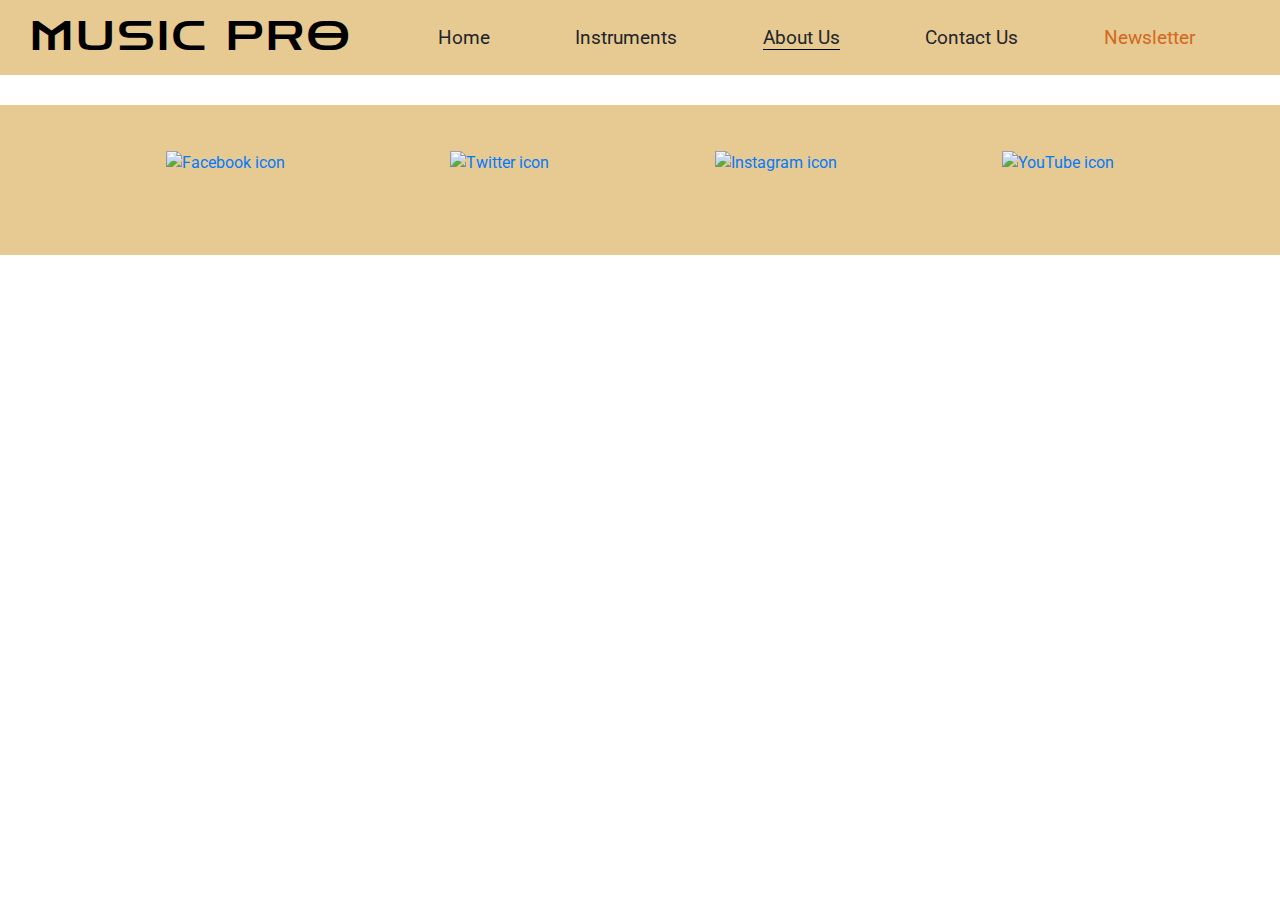
==== about-us.html @ cd551022 "Add About Us file with header and footer, update link on other pages" ====
<!DOCTYPE html>
<html lang="en">

<head>
    <meta charset="UTF-8">
    <meta name="viewport" content="width=device-width, initial-scale=1.0">
    <meta name="description" content="Music Shop site for purchasing and repairing instruments">
    <meta name="keywords" content="music shop, instruments, music, cork, ireland">

    <link rel="stylesheet" href="assets/css/style.css">
    <link rel="stylesheet" href="https://maxcdn.bootstrapcdn.com/bootstrap/4.0.0/css/bootstrap.min.css" integrity="sha384-Gn5384xqQ1aoWXA+058RXPxPg6fy4IWvTNh0E263XmFcJlSAwiGgFAW/dAiS6JXm" crossorigin="anonymous">
    <title>Music Pro</title>
</head>

<body>
  <div class="modal fade" id="newsletterModal" tabindex="-1" role="dialog" aria-labelledby="exampleModalCenterTitle" aria-hidden="true">
    <div class="modal-dialog modal-dialog-centered" role="document">
      <div class="modal-content">
        <div class="modal-header">
          <h5 class="modal-title" id="exampleModalLongTitle">Subscribe to our weekly newsletter and win a fantastic prize!</h5>
          <button type="button" class="close" data-dismiss="modal" aria-label="Close">
            <span aria-hidden="true">&times;</span>
          </button>
        </div>
        <div class="modal-body">
          <form method="POST" action="https://formdump.codeinstitute.net/">
            <label for="fname">First Name</label>
            <input id="fname" name="first_name" type="text" required class="text-input">
            
            <label for="lname">Last Name</label>
            <input id="lname" name="last_name" type="text" required class="text-input">
            
            <label for="email">Email Address</label>
            <input type="email" id="email" name="email_address" required class="text-input">
          </form>
        </div>
        <div class="modal-footer">
          <button type="button" class="btn btn-secondary" data-dismiss="modal">Close</button>
          <button type="button" class="btn btn-primary" id="subscribe-button">Subscribe</button>
        </div>
      </div>
    </div>
  </div>
    <header>
        <a href="index.html">
            <h1 id="logo">Music Pro</h1>
        </a>
        <nav>
            <ul id="menu">
                <li>
                    <a href="index.html">Home</a>
                </li>
                <li>
                    <a href="instruments.html">Instruments</a>
                </li>
                <li>
                    <a href="about-us.html" class="active">About Us</a>
                </li>
                <li>
                  <a href="#">Contact Us</a>
                </li>
                <li id="subscription">
                  <button type="button" data-toggle="modal" data-target="#newsletterModal">Newsletter</button>
                </li>
            </ul>
        </nav>
    </header>
    

    <footer>
      <ul id="social-media">
        <li>
          <a href="https://www.facebook.com/" target="_blank" rel="noopener" aria-label="Visit our Facebook page (opens site in a new tab)">
            <img src="assets/images/facebook.png" alt="Facebook icon">
          </a>
        </li>
        <li>
          <a href="https://twitter.com/" target="_blank" rel="noopener" aria-label="Visit our Twitter page (opens site in a new tab)">
            <img src="assets/images/Twitter.png" alt="Twitter icon">
          </a>
        </li>
        <li>
          <a href="https://www.instagram.com/" target="_blank" rel="noopener" aria-label="Visit our Instagram page (opens site in a new tab)">
            <img src="assets/images/instagram.png" alt="Instagram icon">
          </a>
        </li>
        <li>
          <a href="https://www.youtube.com/" target="_blank" rel="noopener" aria-label="Visit our YouTube Channel (opens site in a new tab)">
            <img src="assets/images/youtube.png" alt="YouTube icon">
          </a>
        </li>
      </ul>
    </footer>

    <!-- bootstrap and google font scripts -->
    <script src="https://code.jquery.com/jquery-3.2.1.slim.min.js" integrity="sha384-KJ3o2DKtIkvYIK3UENzmM7KCkRr/rE9/Qpg6aAZGJwFDMVNA/GpGFF93hXpG5KkN" crossorigin="anonymous"></script>
    <script src="https://cdnjs.cloudflare.com/ajax/libs/popper.js/1.12.9/umd/popper.min.js" integrity="sha384-ApNbgh9B+Y1QKtv3Rn7W3mgPxhU9K/ScQsAP7hUibX39j7fakFPskvXusvfa0b4Q" crossorigin="anonymous"></script>
    <script src="https://maxcdn.bootstrapcdn.com/bootstrap/4.0.0/js/bootstrap.min.js" integrity="sha384-JZR6Spejh4U02d8jOt6vLEHfe/JQGiRRSQQxSfFWpi1MquVdAyjUar5+76PVCmYl" crossorigin="anonymous"></script>
    <!--  font awesome script -->
    <script src="https://kit.fontawesome.com/4183302470.js" crossorigin="anonymous"></script>
</body>

</html>
---- assets/css/style.css ----
@import url('https://fonts.googleapis.com/css2?family=Lato&family=Roboto&family=Zen+Dots&display=swap');

* {
    padding: 0;
    margin: 0;
    border: 0;
}

body {
    font-family: Lato, sans-serif;
}

/* headers and logo */
h1, h2 {
    text-transform: uppercase;
    letter-spacing: 3px;
}

header {
    background-color:rgb(231, 201, 146);
    margin: 0;
}

#logo {
    float: left;
    font-size: 250%;
    color:black;
    margin-left: 30px;
    font-family: Zen Dots, sans-serif;
    margin-bottom: 0;
}

/* nav bar */
#menu {
    display: flex;
    justify-content: space-evenly;
    margin-bottom: 0;
}

#menu li {
    font-size: 120%;
    list-style-type: none;
}

#menu a{
    color:inherit;
    text-decoration: none;
}

#logo, #menu{
    line-height: 75px;
}

#menu a:hover{
    border-bottom: 1px solid chocolate;
    border-top: 1px solid chocolate;
    font-size: 110%;
}

.active{
    border-bottom: 1px solid black;
}

#menu button{
    background-color: inherit;
    color: chocolate;
}

#menu button:hover{
    color:black ;
}

/* carousel bootstrap */
#carousel-container #carousel .carousel-item{
    height: 600px;
    width: 100%;
}

/* Homepage description section */
#offer-title {
    text-align: center;
    margin: 2rem 0;
}

#description img {
    width: 100%;
    height: auto;
    border-radius: 50%;
    max-width: 600px;
}

#description div {
    width: 50%;
    height: auto;
    padding: 2rem 3rem;
    text-align: center;
}



.left-about {
    float: left;
    clear: left;
}

.right-about {
    float: right;
    clear: right;
}

/* Opening hours and directions divs */
td, th {
    padding: 0 1rem;
}

#opening-hours {
    width: 33%;
    border: 1px solid black;
    padding: 1rem 2rem;
    box-sizing: border-box;
    background-color: brown;
}

#directions {
    width: 33%;
    border: 1px solid black;
    padding: 1rem 2rem;
    box-sizing: border-box;
}

/* iframe */
iframe {
    width: 66%;
    height: 600px;
    margin: 30px 0;
}

/* footer */

footer {
    width: 100%;
    background-color: rgb(231, 201, 146);
    height: 150px;
    clear: both;
    margin-top: 30px;
    padding: 45px 0;
}

footer table {
    float: left;
}

footer table img {
    height: 30px;
    width: 30px;
}

#social-media {
    display: flex;
    justify-content: space-evenly;
}

#social-media img {
    height: 60px;
    width: 60px;
}

#social-media li {
    list-style-type: none;
}

/* newsletter form */

form * {
    clear: left;
}

form {
    padding: 10px 20px;
}

.text-input {
    width: 100%;
    border: 1px solid black;
}

#subscribe-button {
    background-color: rgb(231, 201, 146);
    color: black;
}

/* instruments page */

#instruments-nav{
    display: flex;
    justify-content:space-between;
    padding: 15px 60px;
    background-color: black;
}

#instruments-nav  a {
    color:  rgb(231, 201, 146);
}

.grid-container{
    display: grid;
    grid-template-columns: auto auto auto auto;
    column-gap: 30px;
    row-gap: 30px;
}

#instrument-section {
    margin-left: 30px;
}

.grid-item img {
    height: auto;
    width: 90%;
}

.instrument-category {
    grid-column-start: 1;
    grid-column-end: 5;
    padding: 15px 0;
    color: chocolate;
    text-align: center;
}

#buyModal i {
    font-size: 1rem;
}

#book-button{
    background-color: rgb(231, 201, 146);
    color: black;
}

.buy-button{
    padding: 10px 15px;
    border-radius: 20%;
    background-color: rgb(231, 201, 146);
}
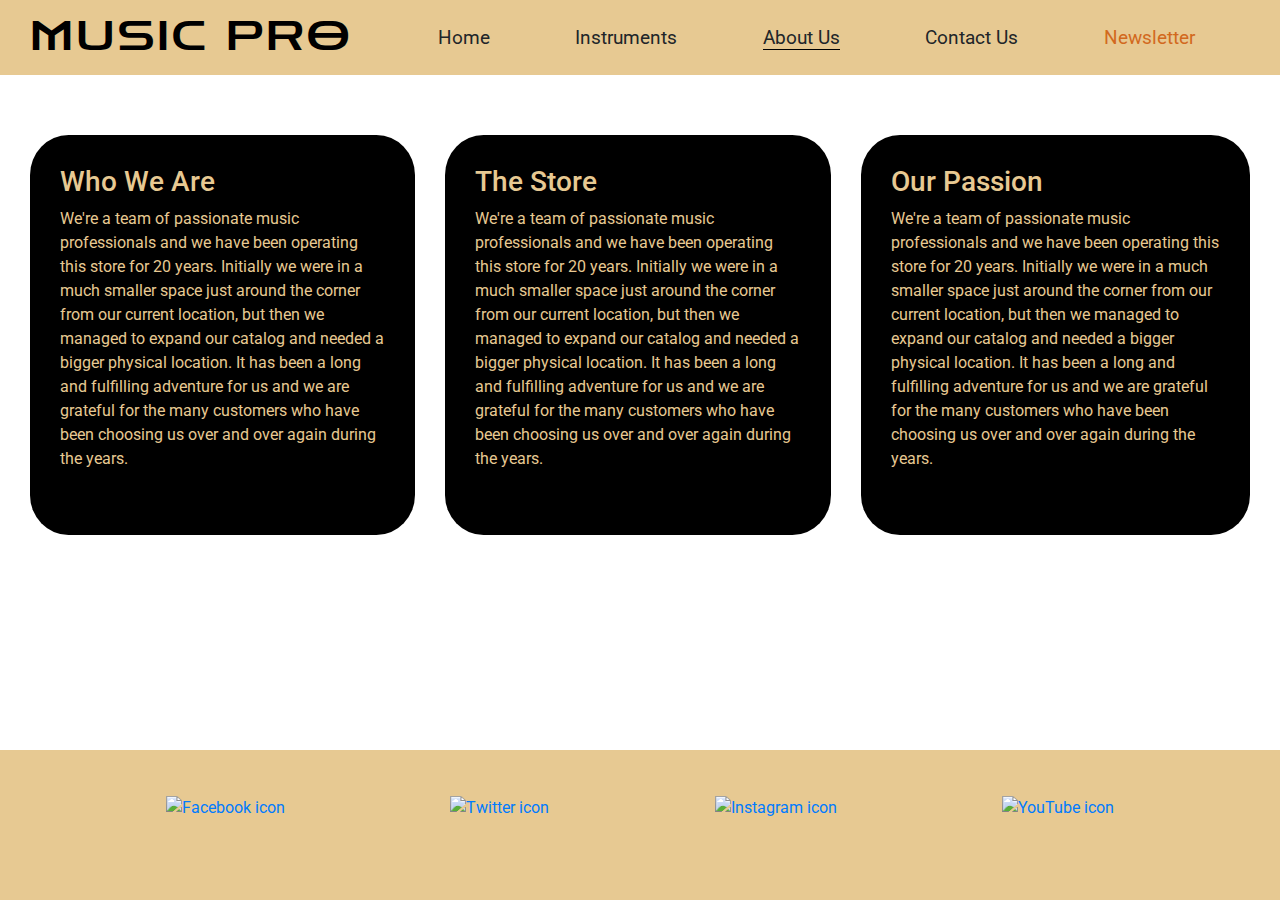
==== commit d60d4702: "Add page-wrapper div to all pages" ====
--- a/about-us.html
+++ b/about-us.html
@@ -13,84 +13,113 @@
 </head>
 
 <body>
-  <div class="modal fade" id="newsletterModal" tabindex="-1" role="dialog" aria-labelledby="exampleModalCenterTitle" aria-hidden="true">
-    <div class="modal-dialog modal-dialog-centered" role="document">
-      <div class="modal-content">
-        <div class="modal-header">
-          <h5 class="modal-title" id="exampleModalLongTitle">Subscribe to our weekly newsletter and win a fantastic prize!</h5>
-          <button type="button" class="close" data-dismiss="modal" aria-label="Close">
-            <span aria-hidden="true">&times;</span>
-          </button>
-        </div>
-        <div class="modal-body">
-          <form method="POST" action="https://formdump.codeinstitute.net/">
-            <label for="fname">First Name</label>
-            <input id="fname" name="first_name" type="text" required class="text-input">
-            
-            <label for="lname">Last Name</label>
-            <input id="lname" name="last_name" type="text" required class="text-input">
-            
-            <label for="email">Email Address</label>
-            <input type="email" id="email" name="email_address" required class="text-input">
-          </form>
-        </div>
-        <div class="modal-footer">
-          <button type="button" class="btn btn-secondary" data-dismiss="modal">Close</button>
-          <button type="button" class="btn btn-primary" id="subscribe-button">Subscribe</button>
+  <div class="wrapper">
+    <div class="modal fade" id="newsletterModal" tabindex="-1" role="dialog" aria-labelledby="exampleModalCenterTitle" aria-hidden="true">
+      <div class="modal-dialog modal-dialog-centered" role="document">
+        <div class="modal-content">
+          <div class="modal-header">
+            <h5 class="modal-title" id="exampleModalLongTitle">Subscribe to our weekly newsletter and win a fantastic prize!</h5>
+            <button type="button" class="close" data-dismiss="modal" aria-label="Close">
+              <span aria-hidden="true">&times;</span>
+            </button>
+          </div>
+          <div class="modal-body">
+            <form method="POST" action="https://formdump.codeinstitute.net/">
+              <label for="fname">First Name</label>
+              <input id="fname" name="first_name" type="text" required class="text-input">
+              
+              <label for="lname">Last Name</label>
+              <input id="lname" name="last_name" type="text" required class="text-input">
+              
+              <label for="email">Email Address</label>
+              <input type="email" id="email" name="email_address" required class="text-input">
+            </form>
+          </div>
+          <div class="modal-footer">
+            <button type="button" class="btn btn-secondary" data-dismiss="modal">Close</button>
+            <button type="button" class="btn btn-primary" id="subscribe-button">Subscribe</button>
+          </div>
         </div>
       </div>
     </div>
+      <header>
+          <a href="index.html">
+              <h1 id="logo">Music Pro</h1>
+          </a>
+          <nav>
+              <ul id="menu">
+                  <li>
+                      <a href="index.html">Home</a>
+                  </li>
+                  <li>
+                      <a href="instruments.html">Instruments</a>
+                  </li>
+                  <li>
+                      <a href="about-us.html" class="active">About Us</a>
+                  </li>
+                  <li>
+                    <a href="contact-us.html">Contact Us</a>
+                  </li>
+                  <li id="subscription">
+                    <button type="button" data-toggle="modal" data-target="#newsletterModal">Newsletter</button>
+                  </li>
+              </ul>
+          </nav>
+      </header>
+      <section id="about-us-main">
+          <div id="first-paragraph">
+              <h3>Who We Are</h3>
+              <p>
+                  We're a team of passionate music professionals and we have been operating this store for 20 years. Initially we
+                  were in a much smaller space just around the corner from our current location, but then we managed to expand our catalog and needed 
+                  a bigger physical location. It has been a long and fulfilling adventure for us and we are grateful for the many customers who have been 
+                  choosing us over and over again during the years.
+              </p>
+          </div>
+          <div id="second-paragraph">
+              <h3>The Store</h3>
+              <p>
+                  We're a team of passionate music professionals and we have been operating this store for 20 years. Initially we
+                  were in a much smaller space just around the corner from our current location, but then we managed to expand our catalog and needed 
+                  a bigger physical location. It has been a long and fulfilling adventure for us and we are grateful for the many customers who have been 
+                  choosing us over and over again during the years.
+              </p>
+          </div>
+          <div id="third-paragraph">
+              <h3>Our Passion</h3>
+              <p>
+                  We're a team of passionate music professionals and we have been operating this store for 20 years. Initially we
+                  were in a much smaller space just around the corner from our current location, but then we managed to expand our catalog and needed 
+                  a bigger physical location. It has been a long and fulfilling adventure for us and we are grateful for the many customers who have been 
+                  choosing us over and over again during the years.
+              </p>
+          </div>       
+      </section>
+      <footer>
+        <ul id="social-media">
+          <li>
+            <a href="https://www.facebook.com/" target="_blank" rel="noopener" aria-label="Visit our Facebook page (opens site in a new tab)">
+              <img src="assets/images/facebook.png" alt="Facebook icon">
+            </a>
+          </li>
+          <li>
+            <a href="https://twitter.com/" target="_blank" rel="noopener" aria-label="Visit our Twitter page (opens site in a new tab)">
+              <img src="assets/images/Twitter.png" alt="Twitter icon">
+            </a>
+          </li>
+          <li>
+            <a href="https://www.instagram.com/" target="_blank" rel="noopener" aria-label="Visit our Instagram page (opens site in a new tab)">
+              <img src="assets/images/instagram.png" alt="Instagram icon">
+            </a>
+          </li>
+          <li>
+            <a href="https://www.youtube.com/" target="_blank" rel="noopener" aria-label="Visit our YouTube Channel (opens site in a new tab)">
+              <img src="assets/images/youtube.png" alt="YouTube icon">
+            </a>
+          </li>
+        </ul>
+      </footer>
   </div>
-    <header>
-        <a href="index.html">
-            <h1 id="logo">Music Pro</h1>
-        </a>
-        <nav>
-            <ul id="menu">
-                <li>
-                    <a href="index.html">Home</a>
-                </li>
-                <li>
-                    <a href="instruments.html">Instruments</a>
-                </li>
-                <li>
-                    <a href="about-us.html" class="active">About Us</a>
-                </li>
-                <li>
-                  <a href="#">Contact Us</a>
-                </li>
-                <li id="subscription">
-                  <button type="button" data-toggle="modal" data-target="#newsletterModal">Newsletter</button>
-                </li>
-            </ul>
-        </nav>
-    </header>
-    
-
-    <footer>
-      <ul id="social-media">
-        <li>
-          <a href="https://www.facebook.com/" target="_blank" rel="noopener" aria-label="Visit our Facebook page (opens site in a new tab)">
-            <img src="assets/images/facebook.png" alt="Facebook icon">
-          </a>
-        </li>
-        <li>
-          <a href="https://twitter.com/" target="_blank" rel="noopener" aria-label="Visit our Twitter page (opens site in a new tab)">
-            <img src="assets/images/Twitter.png" alt="Twitter icon">
-          </a>
-        </li>
-        <li>
-          <a href="https://www.instagram.com/" target="_blank" rel="noopener" aria-label="Visit our Instagram page (opens site in a new tab)">
-            <img src="assets/images/instagram.png" alt="Instagram icon">
-          </a>
-        </li>
-        <li>
-          <a href="https://www.youtube.com/" target="_blank" rel="noopener" aria-label="Visit our YouTube Channel (opens site in a new tab)">
-            <img src="assets/images/youtube.png" alt="YouTube icon">
-          </a>
-        </li>
-      </ul>
-    </footer>
 
     <!-- bootstrap and google font scripts -->
     <script src="https://code.jquery.com/jquery-3.2.1.slim.min.js" integrity="sha384-KJ3o2DKtIkvYIK3UENzmM7KCkRr/rE9/Qpg6aAZGJwFDMVNA/GpGFF93hXpG5KkN" crossorigin="anonymous"></script>
--- a/assets/css/style.css
+++ b/assets/css/style.css
@@ -10,10 +10,16 @@
     font-family: Lato, sans-serif;
 }
 
+.page-wrapper {
+    position: relative;
+    min-height: 100vh;
+}
+
 /* headers and logo */
 h1, h2 {
     text-transform: uppercase;
     letter-spacing: 3px;
+    font-family: roboto;
 }
 
 header {
@@ -82,6 +88,11 @@
     margin: 2rem 0;
 }
 
+#description {
+    display: grid;
+    grid-template-columns: auto auto;
+}
+
 #description img {
     width: 100%;
     height: auto;
@@ -90,13 +101,12 @@
 }
 
 #description div {
-    width: 50%;
+    width: 100%;
     height: auto;
     padding: 2rem 3rem;
     text-align: center;
-}
-
-
+    max-width: 800px;    
+}
 
 .left-about {
     float: left;
@@ -112,6 +122,11 @@
 td, th {
     padding: 0 1rem;
 }
+
+/* #useful-info {
+    display: grid;
+    grid-template-columns: auto auto;
+} */
 
 #opening-hours {
     width: 33%;
@@ -136,7 +151,6 @@
 }
 
 /* footer */
-
 footer {
     width: 100%;
     background-color: rgb(231, 201, 146);
@@ -144,6 +158,8 @@
     clear: both;
     margin-top: 30px;
     padding: 45px 0;
+    position: absolute;
+    bottom: 0;
 }
 
 footer table {
@@ -239,4 +255,86 @@
     padding: 10px 15px;
     border-radius: 20%;
     background-color: rgb(231, 201, 146);
+}
+
+/* About Us page */
+#about-us-main {
+    display: grid;
+    grid-template-columns: auto auto auto;
+    margin: 60px 30px;
+    column-gap: 30px;
+}
+
+#about-us-main div {
+    width: 100%;
+    padding: 30px;
+    min-height: 400px;
+    max-width: 600px;
+    background-color: black;
+    border-radius: 10%;
+}
+
+#about-us-main p {
+    background-color: rgba(0,0,0,.5);
+}
+
+#first-paragraph {
+    background-image: url("../images/guitar-black.jpg");
+    background-repeat: no;
+    background-size: cover;
+    color: rgb(231, 201, 146)
+}
+
+#second-paragraph {
+    background-image: url("../images/black-headphones.jpg");
+    background-repeat: no;
+    background-size: cover;
+    color: rgb(231, 201, 146)
+}
+
+#third-paragraph {
+    background-image: url("../images/black-microphone.jpg");
+    background-repeat: no;
+    background-size: cover;
+    color: rgb(231, 201, 146)
+}
+
+/* contact us page */
+#contact-us-section {
+    display: grid;
+    grid-template-columns: auto auto;
+    margin: 60px 30px;
+}
+
+#your-query-fieldset{
+    max-width: 400px;
+    border: 1px solid black;
+    grid-column-start: 2;
+    grid-column-end: 3;
+    margin: auto;
+}
+
+#submit-button{
+    background-color: rgb(231, 201, 146);
+    color: black;
+    padding: 10px 15px;
+    border-radius: 10px;
+    margin-top: 30px;
+}
+
+#contact-information {
+    text-align: center;
+    width: 100%;
+    font-size: 1.5rem;
+}
+
+#contact-information table {
+    margin: auto;
+    vertical-align: middle;
+    display: inline-block;
+    background-color: rgba(204, 106, 15, 0.5);
+}
+
+#query-text {
+    height: 5rem;
 }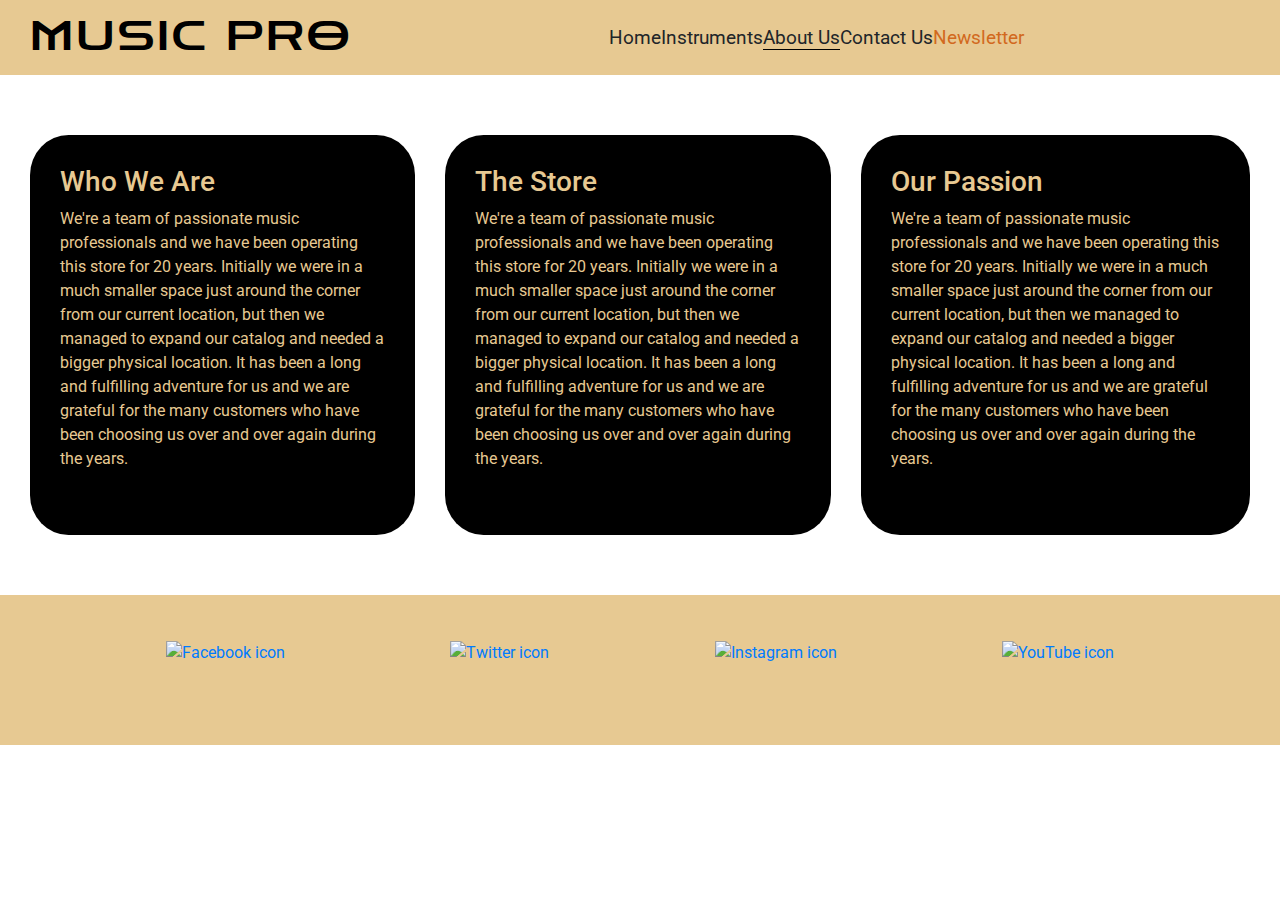
==== commit ad63d2a3: "Fix footer problem on about us page, autoformat all html pages" ====
--- a/about-us.html
+++ b/about-us.html
@@ -2,23 +2,26 @@
 <html lang="en">
 
 <head>
-    <meta charset="UTF-8">
-    <meta name="viewport" content="width=device-width, initial-scale=1.0">
-    <meta name="description" content="Music Shop site for purchasing and repairing instruments">
-    <meta name="keywords" content="music shop, instruments, music, cork, ireland">
+  <meta charset="UTF-8">
+  <meta name="viewport" content="width=device-width, initial-scale=1.0">
+  <meta name="description" content="Music Shop site for purchasing and repairing instruments">
+  <meta name="keywords" content="music shop, instruments, music, cork, ireland">
 
-    <link rel="stylesheet" href="assets/css/style.css">
-    <link rel="stylesheet" href="https://maxcdn.bootstrapcdn.com/bootstrap/4.0.0/css/bootstrap.min.css" integrity="sha384-Gn5384xqQ1aoWXA+058RXPxPg6fy4IWvTNh0E263XmFcJlSAwiGgFAW/dAiS6JXm" crossorigin="anonymous">
-    <title>Music Pro</title>
+  <link rel="stylesheet" href="assets/css/style.css">
+  <link rel="stylesheet" href="https://maxcdn.bootstrapcdn.com/bootstrap/4.0.0/css/bootstrap.min.css"
+    integrity="sha384-Gn5384xqQ1aoWXA+058RXPxPg6fy4IWvTNh0E263XmFcJlSAwiGgFAW/dAiS6JXm" crossorigin="anonymous">
+  <title>Music Pro</title>
 </head>
 
 <body>
   <div class="wrapper">
-    <div class="modal fade" id="newsletterModal" tabindex="-1" role="dialog" aria-labelledby="exampleModalCenterTitle" aria-hidden="true">
+    <div class="modal fade" id="newsletterModal" tabindex="-1" role="dialog" aria-labelledby="exampleModalCenterTitle"
+      aria-hidden="true">
       <div class="modal-dialog modal-dialog-centered" role="document">
         <div class="modal-content">
           <div class="modal-header">
-            <h5 class="modal-title" id="exampleModalLongTitle">Subscribe to our weekly newsletter and win a fantastic prize!</h5>
+            <h5 class="modal-title" id="exampleModalLongTitle">Subscribe to our weekly newsletter and win a fantastic
+              prize!</h5>
             <button type="button" class="close" data-dismiss="modal" aria-label="Close">
               <span aria-hidden="true">&times;</span>
             </button>
@@ -27,10 +30,10 @@
             <form method="POST" action="https://formdump.codeinstitute.net/">
               <label for="fname">First Name</label>
               <input id="fname" name="first_name" type="text" required class="text-input">
-              
+
               <label for="lname">Last Name</label>
               <input id="lname" name="last_name" type="text" required class="text-input">
-              
+
               <label for="email">Email Address</label>
               <input type="email" id="email" name="email_address" required class="text-input">
             </form>
@@ -42,91 +45,111 @@
         </div>
       </div>
     </div>
-      <header>
-          <a href="index.html">
-              <h1 id="logo">Music Pro</h1>
-          </a>
-          <nav>
-              <ul id="menu">
-                  <li>
-                      <a href="index.html">Home</a>
-                  </li>
-                  <li>
-                      <a href="instruments.html">Instruments</a>
-                  </li>
-                  <li>
-                      <a href="about-us.html" class="active">About Us</a>
-                  </li>
-                  <li>
-                    <a href="contact-us.html">Contact Us</a>
-                  </li>
-                  <li id="subscription">
-                    <button type="button" data-toggle="modal" data-target="#newsletterModal">Newsletter</button>
-                  </li>
-              </ul>
-          </nav>
-      </header>
-      <section id="about-us-main">
-          <div id="first-paragraph">
-              <h3>Who We Are</h3>
-              <p>
-                  We're a team of passionate music professionals and we have been operating this store for 20 years. Initially we
-                  were in a much smaller space just around the corner from our current location, but then we managed to expand our catalog and needed 
-                  a bigger physical location. It has been a long and fulfilling adventure for us and we are grateful for the many customers who have been 
-                  choosing us over and over again during the years.
-              </p>
-          </div>
-          <div id="second-paragraph">
-              <h3>The Store</h3>
-              <p>
-                  We're a team of passionate music professionals and we have been operating this store for 20 years. Initially we
-                  were in a much smaller space just around the corner from our current location, but then we managed to expand our catalog and needed 
-                  a bigger physical location. It has been a long and fulfilling adventure for us and we are grateful for the many customers who have been 
-                  choosing us over and over again during the years.
-              </p>
-          </div>
-          <div id="third-paragraph">
-              <h3>Our Passion</h3>
-              <p>
-                  We're a team of passionate music professionals and we have been operating this store for 20 years. Initially we
-                  were in a much smaller space just around the corner from our current location, but then we managed to expand our catalog and needed 
-                  a bigger physical location. It has been a long and fulfilling adventure for us and we are grateful for the many customers who have been 
-                  choosing us over and over again during the years.
-              </p>
-          </div>       
-      </section>
-      <footer>
-        <ul id="social-media">
+    <header>
+      <a href="index.html">
+        <h1 id="logo">Music Pro</h1>
+      </a>
+      <nav>
+        <ul id="menu">
           <li>
-            <a href="https://www.facebook.com/" target="_blank" rel="noopener" aria-label="Visit our Facebook page (opens site in a new tab)">
-              <img src="assets/images/facebook.png" alt="Facebook icon">
-            </a>
+            <a href="index.html">Home</a>
           </li>
           <li>
-            <a href="https://twitter.com/" target="_blank" rel="noopener" aria-label="Visit our Twitter page (opens site in a new tab)">
-              <img src="assets/images/Twitter.png" alt="Twitter icon">
-            </a>
+            <a href="instruments.html">Instruments</a>
           </li>
           <li>
-            <a href="https://www.instagram.com/" target="_blank" rel="noopener" aria-label="Visit our Instagram page (opens site in a new tab)">
-              <img src="assets/images/instagram.png" alt="Instagram icon">
-            </a>
+            <a href="about-us.html" class="active">About Us</a>
           </li>
           <li>
-            <a href="https://www.youtube.com/" target="_blank" rel="noopener" aria-label="Visit our YouTube Channel (opens site in a new tab)">
-              <img src="assets/images/youtube.png" alt="YouTube icon">
-            </a>
+            <a href="contact-us.html">Contact Us</a>
+          </li>
+          <li id="subscription">
+            <button type="button" data-toggle="modal" data-target="#newsletterModal">Newsletter</button>
           </li>
         </ul>
-      </footer>
+      </nav>
+    </header>
+    <section id="about-us-main">
+      <div id="first-paragraph">
+        <h3>Who We Are</h3>
+        <p>
+          We're a team of passionate music professionals and we have been operating this store for 20 years. Initially
+          we
+          were in a much smaller space just around the corner from our current location, but then we managed to expand
+          our catalog and needed
+          a bigger physical location. It has been a long and fulfilling adventure for us and we are grateful for the
+          many customers who have been
+          choosing us over and over again during the years.
+        </p>
+      </div>
+      <div id="second-paragraph">
+        <h3>The Store</h3>
+        <p>
+          We're a team of passionate music professionals and we have been operating this store for 20 years. Initially
+          we
+          were in a much smaller space just around the corner from our current location, but then we managed to expand
+          our catalog and needed
+          a bigger physical location. It has been a long and fulfilling adventure for us and we are grateful for the
+          many customers who have been
+          choosing us over and over again during the years.
+        </p>
+      </div>
+      <div id="third-paragraph">
+        <h3>Our Passion</h3>
+        <p>
+          We're a team of passionate music professionals and we have been operating this store for 20 years. Initially
+          we
+          were in a much smaller space just around the corner from our current location, but then we managed to expand
+          our catalog and needed
+          a bigger physical location. It has been a long and fulfilling adventure for us and we are grateful for the
+          many customers who have been
+          choosing us over and over again during the years.
+        </p>
+      </div>
+    </section>
   </div>
 
-    <!-- bootstrap and google font scripts -->
-    <script src="https://code.jquery.com/jquery-3.2.1.slim.min.js" integrity="sha384-KJ3o2DKtIkvYIK3UENzmM7KCkRr/rE9/Qpg6aAZGJwFDMVNA/GpGFF93hXpG5KkN" crossorigin="anonymous"></script>
-    <script src="https://cdnjs.cloudflare.com/ajax/libs/popper.js/1.12.9/umd/popper.min.js" integrity="sha384-ApNbgh9B+Y1QKtv3Rn7W3mgPxhU9K/ScQsAP7hUibX39j7fakFPskvXusvfa0b4Q" crossorigin="anonymous"></script>
-    <script src="https://maxcdn.bootstrapcdn.com/bootstrap/4.0.0/js/bootstrap.min.js" integrity="sha384-JZR6Spejh4U02d8jOt6vLEHfe/JQGiRRSQQxSfFWpi1MquVdAyjUar5+76PVCmYl" crossorigin="anonymous"></script>
-    <!--  font awesome script -->
-    <script src="https://kit.fontawesome.com/4183302470.js" crossorigin="anonymous"></script>
+  <footer>
+    <ul id="social-media">
+      <li>
+        <a href="https://www.facebook.com/" target="_blank" rel="noopener"
+          aria-label="Visit our Facebook page (opens site in a new tab)">
+          <img src="assets/images/facebook.png" alt="Facebook icon">
+        </a>
+      </li>
+      <li>
+        <a href="https://twitter.com/" target="_blank" rel="noopener"
+          aria-label="Visit our Twitter page (opens site in a new tab)">
+          <img src="assets/images/Twitter.png" alt="Twitter icon">
+        </a>
+      </li>
+      <li>
+        <a href="https://www.instagram.com/" target="_blank" rel="noopener"
+          aria-label="Visit our Instagram page (opens site in a new tab)">
+          <img src="assets/images/instagram.png" alt="Instagram icon">
+        </a>
+      </li>
+      <li>
+        <a href="https://www.youtube.com/" target="_blank" rel="noopener"
+          aria-label="Visit our YouTube Channel (opens site in a new tab)">
+          <img src="assets/images/youtube.png" alt="YouTube icon">
+        </a>
+      </li>
+    </ul>
+  </footer>
+
+  <!-- bootstrap and google font scripts -->
+  <script src="https://code.jquery.com/jquery-3.2.1.slim.min.js"
+    integrity="sha384-KJ3o2DKtIkvYIK3UENzmM7KCkRr/rE9/Qpg6aAZGJwFDMVNA/GpGFF93hXpG5KkN"
+    crossorigin="anonymous"></script>
+  <script src="https://cdnjs.cloudflare.com/ajax/libs/popper.js/1.12.9/umd/popper.min.js"
+    integrity="sha384-ApNbgh9B+Y1QKtv3Rn7W3mgPxhU9K/ScQsAP7hUibX39j7fakFPskvXusvfa0b4Q"
+    crossorigin="anonymous"></script>
+  <script src="https://maxcdn.bootstrapcdn.com/bootstrap/4.0.0/js/bootstrap.min.js"
+    integrity="sha384-JZR6Spejh4U02d8jOt6vLEHfe/JQGiRRSQQxSfFWpi1MquVdAyjUar5+76PVCmYl"
+    crossorigin="anonymous"></script>
+  <!--  font awesome script -->
+  <script src="https://kit.fontawesome.com/4183302470.js" crossorigin="anonymous"></script>
 </body>
 
 </html>--- a/assets/css/style.css
+++ b/assets/css/style.css
@@ -39,8 +39,13 @@
 /* nav bar */
 #menu {
     display: flex;
-    justify-content: space-evenly;
+    justify-content: center;
     margin-bottom: 0;
+    background-color: rgb(231, 201, 146);
+}
+
+header #navbar-bootstrap {
+    background-color: rgb(231, 201, 146);
 }
 
 #menu li {
@@ -91,6 +96,10 @@
 #description {
     display: grid;
     grid-template-columns: auto auto;
+    min-height: 100vh;
+    grid: 30px;
+    margin: auto;
+    max-width: 1600px;
 }
 
 #description img {
@@ -105,7 +114,6 @@
     height: auto;
     padding: 2rem 3rem;
     text-align: center;
-    max-width: 800px;    
 }
 
 .left-about {
@@ -118,36 +126,29 @@
     clear: right;
 }
 
-/* Opening hours and directions divs */
+/* Opening hours div */
 td, th {
     padding: 0 1rem;
 }
 
-/* #useful-info {
-    display: grid;
-    grid-template-columns: auto auto;
-} */
-
 #opening-hours {
-    width: 33%;
-    border: 1px solid black;
-    padding: 1rem 2rem;
+    color: rgb(231, 201, 146);
+    height: 50%;
+    border: 1px solid grey;
     box-sizing: border-box;
-    background-color: brown;
-}
-
-#directions {
-    width: 33%;
-    border: 1px solid black;
-    padding: 1rem 2rem;
-    box-sizing: border-box;
+    background-color: black;
+    margin: auto;
+    max-width: 350px;
+}
+
+#opening-hours h4 {
+    text-align: left;
 }
 
 /* iframe */
 iframe {
-    width: 66%;
-    height: 600px;
-    margin: 30px 0;
+    width: 100%;
+    min-height: 300px;
 }
 
 /* footer */
@@ -155,11 +156,8 @@
     width: 100%;
     background-color: rgb(231, 201, 146);
     height: 150px;
-    clear: both;
     margin-top: 30px;
     padding: 45px 0;
-    position: absolute;
-    bottom: 0;
 }
 
 footer table {
@@ -206,7 +204,6 @@
 }
 
 /* instruments page */
-
 #instruments-nav{
     display: flex;
     justify-content:space-between;
@@ -227,6 +224,15 @@
 
 #instrument-section {
     margin-left: 30px;
+    padding-bottom: 180px;
+    padding: 15px 0;
+    color: chocolate;
+    text-align: center;
+}
+
+.instrument-category {
+    grid-column-start: 1;
+    grid-column-end: 5;
 }
 
 .grid-item img {
@@ -234,13 +240,6 @@
     width: 90%;
 }
 
-.instrument-category {
-    grid-column-start: 1;
-    grid-column-end: 5;
-    padding: 15px 0;
-    color: chocolate;
-    text-align: center;
-}
 
 #buyModal i {
     font-size: 1rem;
@@ -276,6 +275,7 @@
 
 #about-us-main p {
     background-color: rgba(0,0,0,.5);
+    max-width: 400px;
 }
 
 #first-paragraph {
@@ -337,4 +337,31 @@
 
 #query-text {
     height: 5rem;
+}
+
+/* for mobile phones */
+@media only screen and (max-width: 768px) {
+    #description {
+        display: grid;
+        grid-template-columns: auto;
+    }
+
+    .grid-container {
+        display: grid;
+        grid-template-columns: auto auto;
+    }
+
+    .instrument-category {
+        grid-column-start: 1;
+        grid-column-end: 3;
+    }
+
+    #about-us-main {
+        display: grid;
+        grid-template-columns: auto;
+        margin: 60px 30px;
+        column-gap: 30px;
+        row-gap: 30px;
+    }
+
 }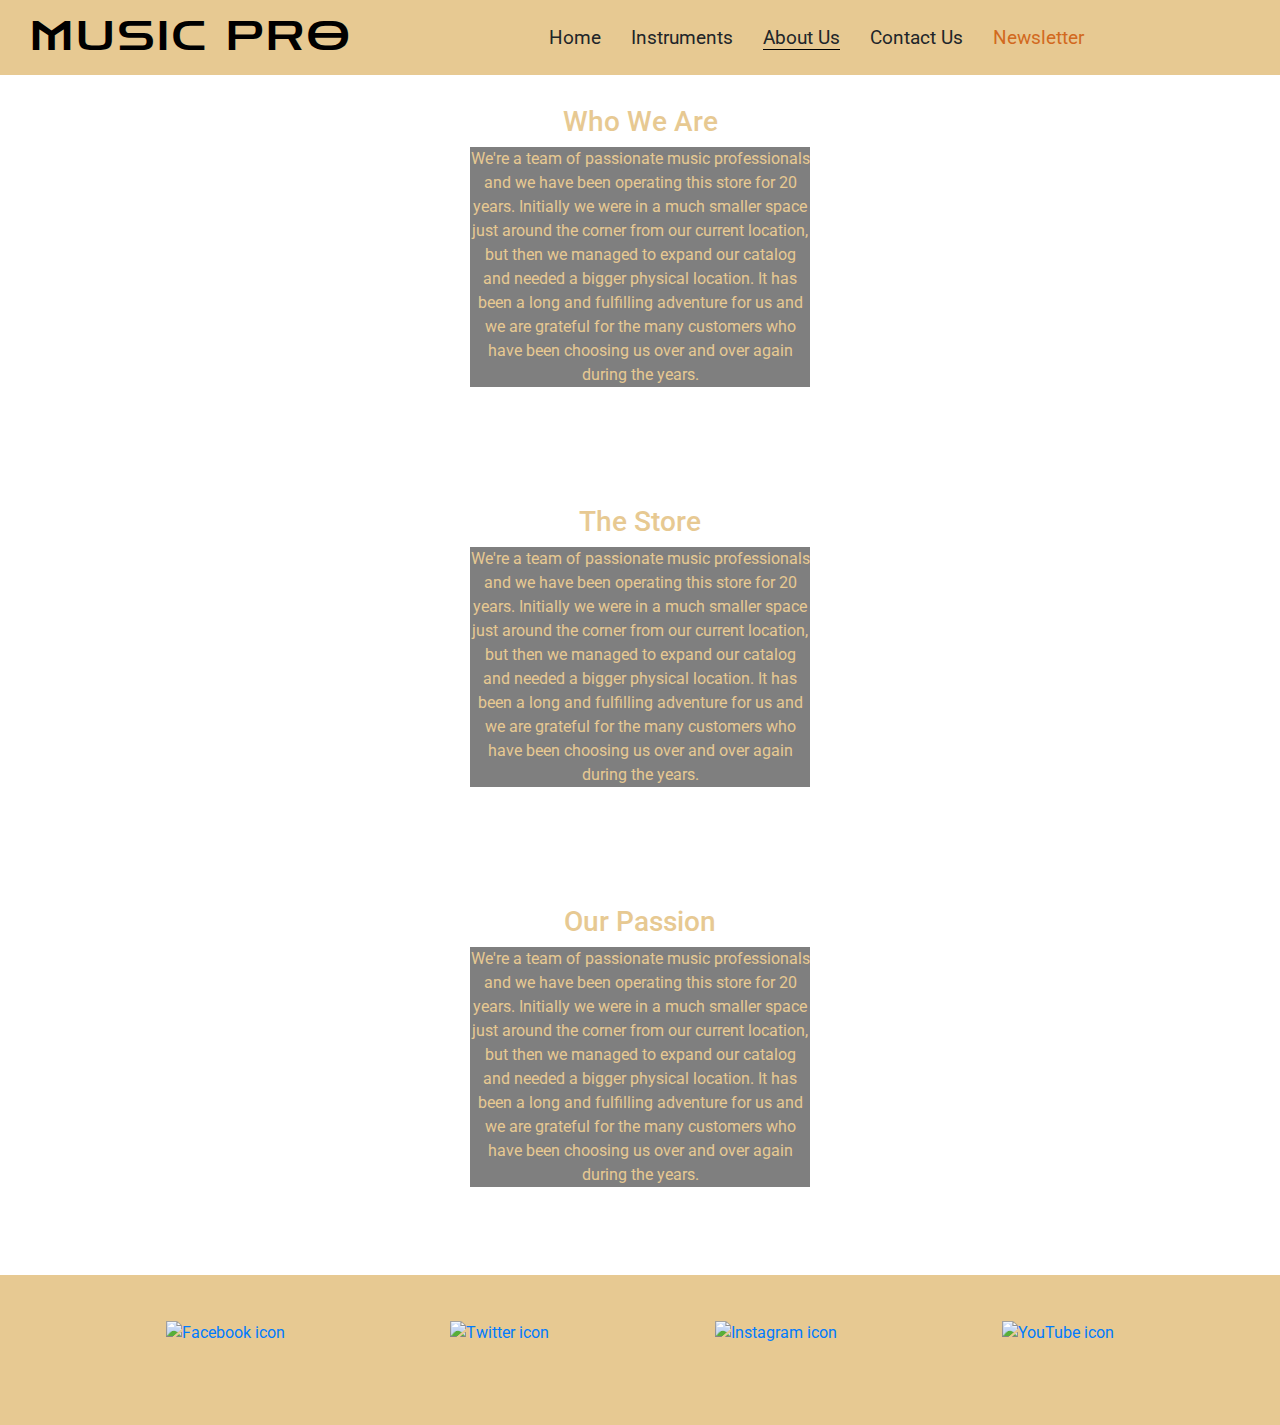
==== commit d206e8e9: "Change grid structure on about us page" ====
--- a/about-us.html
+++ b/about-us.html
@@ -14,7 +14,6 @@
 </head>
 
 <body>
-  <div class="wrapper">
     <div class="modal fade" id="newsletterModal" tabindex="-1" role="dialog" aria-labelledby="exampleModalCenterTitle"
       aria-hidden="true">
       <div class="modal-dialog modal-dialog-centered" role="document">
@@ -49,24 +48,28 @@
       <a href="index.html">
         <h1 id="logo">Music Pro</h1>
       </a>
-      <nav>
-        <ul id="menu">
-          <li>
-            <a href="index.html">Home</a>
-          </li>
-          <li>
-            <a href="instruments.html">Instruments</a>
-          </li>
-          <li>
-            <a href="about-us.html" class="active">About Us</a>
-          </li>
-          <li>
-            <a href="contact-us.html">Contact Us</a>
-          </li>
-          <li id="subscription">
-            <button type="button" data-toggle="modal" data-target="#newsletterModal">Newsletter</button>
-          </li>
-        </ul>
+      <input type="checkbox" class="nav-toggle" id="nav-toggle">
+      <label for="nav-toggle" class="nav-toggle-label">
+        <span></span>
+      </label>
+      <nav id="navigation-bar">
+          <ul id="menu">
+            <li>
+              <a href="index.html">Home</a>
+            </li>
+            <li>
+              <a href="instruments.html">Instruments</a>
+            </li>
+            <li>
+              <a href="about-us.html" class="active">About Us</a>
+            </li>
+            <li>
+              <a href="contact-us.html">Contact Us</a>
+            </li>
+            <li id="subscription">
+              <button type="button" data-toggle="modal" data-target="#newsletterModal">Newsletter</button>
+            </li>
+          </ul>
       </nav>
     </header>
     <section id="about-us-main">
@@ -107,7 +110,6 @@
         </p>
       </div>
     </section>
-  </div>
 
   <footer>
     <ul id="social-media">
--- a/assets/css/style.css
+++ b/assets/css/style.css
@@ -8,11 +8,6 @@
 
 body {
     font-family: Lato, sans-serif;
-}
-
-.page-wrapper {
-    position: relative;
-    min-height: 100vh;
 }
 
 /* headers and logo */
@@ -25,13 +20,14 @@
 header {
     background-color:rgb(231, 201, 146);
     margin: 0;
+    position: relative;
 }
 
 #logo {
     float: left;
     font-size: 250%;
     color:black;
-    margin-left: 30px;
+    padding-left: 30px;
     font-family: Zen Dots, sans-serif;
     margin-bottom: 0;
 }
@@ -44,13 +40,10 @@
     background-color: rgb(231, 201, 146);
 }
 
-header #navbar-bootstrap {
-    background-color: rgb(231, 201, 146);
-}
-
 #menu li {
     font-size: 120%;
     list-style-type: none;
+    margin: 0 15px;
 }
 
 #menu a{
@@ -65,7 +58,6 @@
 #menu a:hover{
     border-bottom: 1px solid chocolate;
     border-top: 1px solid chocolate;
-    font-size: 110%;
 }
 
 .active{
@@ -81,10 +73,26 @@
     color:black ;
 }
 
+/* This is the checkbox used to show and collapse the navigation menu for smaller screens */
+#nav-toggle, .nav-toggle-label {
+    display: none;
+}
+
 /* carousel bootstrap */
 #carousel-container #carousel .carousel-item{
     height: 600px;
     width: 100%;
+    z-index: 0;
+}
+
+/* hero image */
+#hero-image-container {
+    background-image: url("../images/guitaronfire.jpg");
+    height: 600px;
+    width: 100%;
+    background-repeat: no-repeat;
+    background-position: center;
+    background-size: 1920px 1200px;
 }
 
 /* Homepage description section */
@@ -156,18 +164,9 @@
     width: 100%;
     background-color: rgb(231, 201, 146);
     height: 150px;
-    margin-top: 30px;
     padding: 45px 0;
 }
 
-footer table {
-    float: left;
-}
-
-footer table img {
-    height: 30px;
-    width: 30px;
-}
 
 #social-media {
     display: flex;
@@ -220,10 +219,11 @@
     grid-template-columns: auto auto auto auto;
     column-gap: 30px;
     row-gap: 30px;
+    margin: auto;
+    max-width: 1600px;
 }
 
 #instrument-section {
-    margin-left: 30px;
     padding-bottom: 180px;
     padding: 15px 0;
     color: chocolate;
@@ -240,6 +240,10 @@
     width: 90%;
 }
 
+.grid-item {
+    color: black;
+}
+
 
 #buyModal i {
     font-size: 1rem;
@@ -259,18 +263,25 @@
 /* About Us page */
 #about-us-main {
     display: grid;
-    grid-template-columns: auto auto auto;
-    margin: 60px 30px;
+    grid-template-columns: auto;
+    margin: 0 auto;
     column-gap: 30px;
+    min-height: 100vh;
+    max-width: 1290px;
+    background-image: url("../images/black-microphone.jpg");
+    background-repeat: no;
+    background-size: cover;
 }
 
 #about-us-main div {
     width: 100%;
     padding: 30px;
     min-height: 400px;
-    max-width: 600px;
-    background-color: black;
+    max-width: 400px;
     border-radius: 10%;
+    max-height: 400px;
+    margin: auto;
+    text-align: center;
 }
 
 #about-us-main p {
@@ -279,23 +290,14 @@
 }
 
 #first-paragraph {
-    background-image: url("../images/guitar-black.jpg");
-    background-repeat: no;
-    background-size: cover;
     color: rgb(231, 201, 146)
 }
 
 #second-paragraph {
-    background-image: url("../images/black-headphones.jpg");
-    background-repeat: no;
-    background-size: cover;
     color: rgb(231, 201, 146)
 }
 
 #third-paragraph {
-    background-image: url("../images/black-microphone.jpg");
-    background-repeat: no;
-    background-size: cover;
     color: rgb(231, 201, 146)
 }
 
@@ -340,22 +342,181 @@
 }
 
 /* for mobile phones */
-@media only screen and (max-width: 768px) {
+@media only screen and (max-width: 480px) {
+    /* index page */
+    h1, h2 {
+        text-transform: uppercase;
+        letter-spacing: 1px;
+        font-family: roboto;
+    }
+    
+    #logo {
+        background-color: rgb(231, 201, 146);
+        width: 100%;
+        font-size: 1.5rem;
+        letter-spacing: 1px;
+        padding-left: 10px;
+    }
+
+    #menu {
+        background-color: rgb(231, 201, 146);
+        line-height: 35px;
+        display: block;
+        display: none;
+    }
+
+    #menu li {
+        font-size: 100%;
+    }
+
+    nav {
+        position: absolute;
+        text-align: center;
+        right: 0;
+        z-index: 10;
+        top: 75px;
+        width: 100%;       
+    }
+
+    .nav-toggle-label {
+        display: flex;
+        position: absolute;
+        top: 0;
+        right: 0;
+        margin-right: 1rem;
+        height: 75px;
+        align-items: center;
+        width: 2rem;
+    }
+
+    .nav-toggle-label span,
+    .nav-toggle-label::before,
+    .nav-toggle-label::after {
+        display: block;
+        background: black;
+        height: 2px;
+        width: 2rem;
+        border-radius: 2px;
+        position: relative;
+    }
+
+    .nav-toggle-label::before,
+    .nav-toggle-label::after {
+        content: '';
+        position: absolute;
+    }
+
+    .nav-toggle-label::before {
+        bottom: 28px;
+    }    
+
+    .nav-toggle-label::after{
+        top: 29px;
+    }
+
+    .nav-toggle:checked ~ #navigation-bar #menu {
+        display: block;
+    }
+
+    nav ul {
+        margin: 0;
+        padding: 0;
+    }
+
+    nav a:hover {
+        border-bottom: 1px solid chocolate;
+        border-top: 1px solid chocolate;
+    }
+
+    #hero-image-container {
+        height: 400px;
+        width: 100%;
+        background-size: 640px 400px;
+    }
+
+    #offer-title {
+        font-size: 1.5rem;
+        margin: 1.5rem 0;
+    }
+
     #description {
         display: grid;
         grid-template-columns: auto;
     }
 
+    #description div {
+        width: 100%;
+        height: auto;
+        padding: 1rem 1.5rem;
+        text-align: center;
+    }
+
+    #description h4 {
+        font-size: 1.25rem;
+    }
+
+    /* footer */
+    footer {
+        width: 100%;
+        background-color: rgb(231, 201, 146);
+        height: 100px;
+        padding: 30px 0;
+    }
+    
+    #social-media img {
+        height: 40px;
+        width: 40px;
+    }
+
+    /* instruments page */
+
+    #instruments-nav{
+        display: flex;
+        justify-content:space-between;
+        padding: 0;
+        background-color: black;
+        flex-direction: column;
+        position: fixed;
+        right: 0;
+        top: 40vh;
+        font-size: .8rem;
+        width: 70px;
+    }
+    
+    #instruments-nav  a {
+        color:  rgb(231, 201, 146);
+        padding: 10px 0;
+    }
+    
     .grid-container {
         display: grid;
         grid-template-columns: auto auto;
+        column-gap: 10px;
+        row-gap: 10px;
+    }
+    
+    #instrument-section {
+        padding-bottom: 180px;
+        padding: 15px 70px 15px 0;
+        color: chocolate;
+        text-align: center;
+    }
+    
+    #instrument-section h5 {
+        font-size: 1rem;
+    }
+
+    .instrument-category h4{
+        font-size: 1.25rem;
     }
 
     .instrument-category {
         grid-column-start: 1;
         grid-column-end: 3;
-    }
-
+
+    }
+
+    /* about us page */
     #about-us-main {
         display: grid;
         grid-template-columns: auto;
@@ -363,5 +524,221 @@
         column-gap: 30px;
         row-gap: 30px;
     }
-
+}
+
+/* for tablets: */
+@media only screen and (min-width: 481px) and (max-width: 799px) {
+    h1, h2 {
+        text-transform: uppercase;
+        letter-spacing: 2px;
+        font-family: roboto;
+    }
+
+    #logo {
+        background-color: rgb(231, 201, 146);
+        width: 100%;
+        font-size: 1.75rem;
+        letter-spacing: 2px;
+        padding-left: 20px;
+    }
+
+    #menu {
+        background-color: rgb(231, 201, 146);
+        line-height: 35px;
+        display: block;
+        display: none;
+    }
+
+    #menu li {
+        font-size: 100%;
+    }
+
+    nav {
+        position: absolute;
+        text-align: center;
+        right: 0;
+        z-index: 10;
+        top: 75px;
+        width: 100%;       
+    }
+
+    .nav-toggle-label {
+        display: flex;
+        position: absolute;
+        top: 0;
+        right: 0;
+        margin-right: 1rem;
+        height: 75px;
+        align-items: center;
+        width: 2rem;
+    }
+
+    .nav-toggle-label span,
+    .nav-toggle-label::before,
+    .nav-toggle-label::after {
+        display: block;
+        background: black;
+        height: 2px;
+        width: 2rem;
+        border-radius: 2px;
+        position: relative;
+    }
+
+    .nav-toggle-label::before,
+    .nav-toggle-label::after {
+        content: '';
+        position: absolute;
+    }
+
+    .nav-toggle-label::before {
+        bottom: 28px;
+    }    
+
+    .nav-toggle-label::after{
+        top: 29px;
+    }
+
+    .nav-toggle:checked ~ #navigation-bar #menu {
+        display: block;
+    }
+
+    nav ul {
+        margin: 0;
+        padding: 0;
+    }
+
+    nav a:hover {
+        border-bottom: 1px solid chocolate;
+        border-top: 1px solid chocolate;
+    }
+
+    #hero-image-container {
+        height: 400px;
+        width: 100%;
+        background-size: 960px 600px;
+    }
+
+    #offer-title {
+        font-size: 1.75rem;
+        margin: 2rem 0;
+    }
+
+    #description {
+        display: grid;
+        grid-template-columns: auto;
+    }
+
+    #description div {
+        width: 100%;
+        height: auto;
+        padding: 2rem 3rem;
+        text-align: center;
+    }
+
+    #description h4 {
+        font-size: 1.25rem;
+    }
+
+    /* footer */
+    footer {
+        width: 100%;
+        background-color: rgb(231, 201, 146);
+        height: 110px;
+        padding: 30px 0;
+    }
+    
+    #social-media img {
+        height: 45px;
+        width: 45px;
+    }
+
+    /* instruments pager */
+    #instruments-nav{
+        display: flex;
+        justify-content:space-between;
+        padding: 0;
+        background-color: black;
+        flex-direction: column;
+        position: fixed;
+        right: 0;
+        top: 40vh;
+        font-size: .85rem;
+        width: 80px;
+    }
+    
+    #instruments-nav  a {
+        color:  rgb(231, 201, 146);
+        padding: 15px 0;
+    }
+    
+    .grid-container {
+        display: grid;
+        grid-template-columns: auto auto auto;
+        column-gap: 15px;
+        row-gap: 15px;
+    }
+    
+    #instrument-section {
+        padding-bottom: 180px;
+        padding: 15px 80px 15px 0;
+        color: chocolate;
+        text-align: center;
+    }
+    
+    .instrument-category {
+        grid-column-start: 1;
+        grid-column-end: 4;
+    }
+
+    #instrument-section h5 {
+        font-size: 1.1rem;
+    }
+
+    .instrument-category h4{
+        font-size: 1.35rem;
+    }
+
+}
+
+/* for larger tablets */
+@media only screen and (min-width: 800px) and (max-width: 1024px) {
+    h1, h2 {
+        text-transform: uppercase;
+        letter-spacing: 2px;
+        font-family: roboto;
+    }
+
+    #menu li {
+        font-size: 100%;
+    }
+
+    #logo {
+        font-size: 2rem;
+        letter-spacing: 2px;
+        padding-left: 20px;
+    }
+
+    #offer-title {
+        font-size: 2rem;
+        margin: 2rem 0;
+    }
+
+    #hero-image-container {
+        height: 400px;
+        width: 100%;
+        background-size: 1280px 800px;
+    }
+
+    /* footer */
+    footer {
+        width: 100%;
+        background-color: rgb(231, 201, 146);
+        height: 130px;
+        padding: 30px 0;
+    }
+    
+    #social-media img {
+        height: 50px;
+        width: 50px;
+    }
 }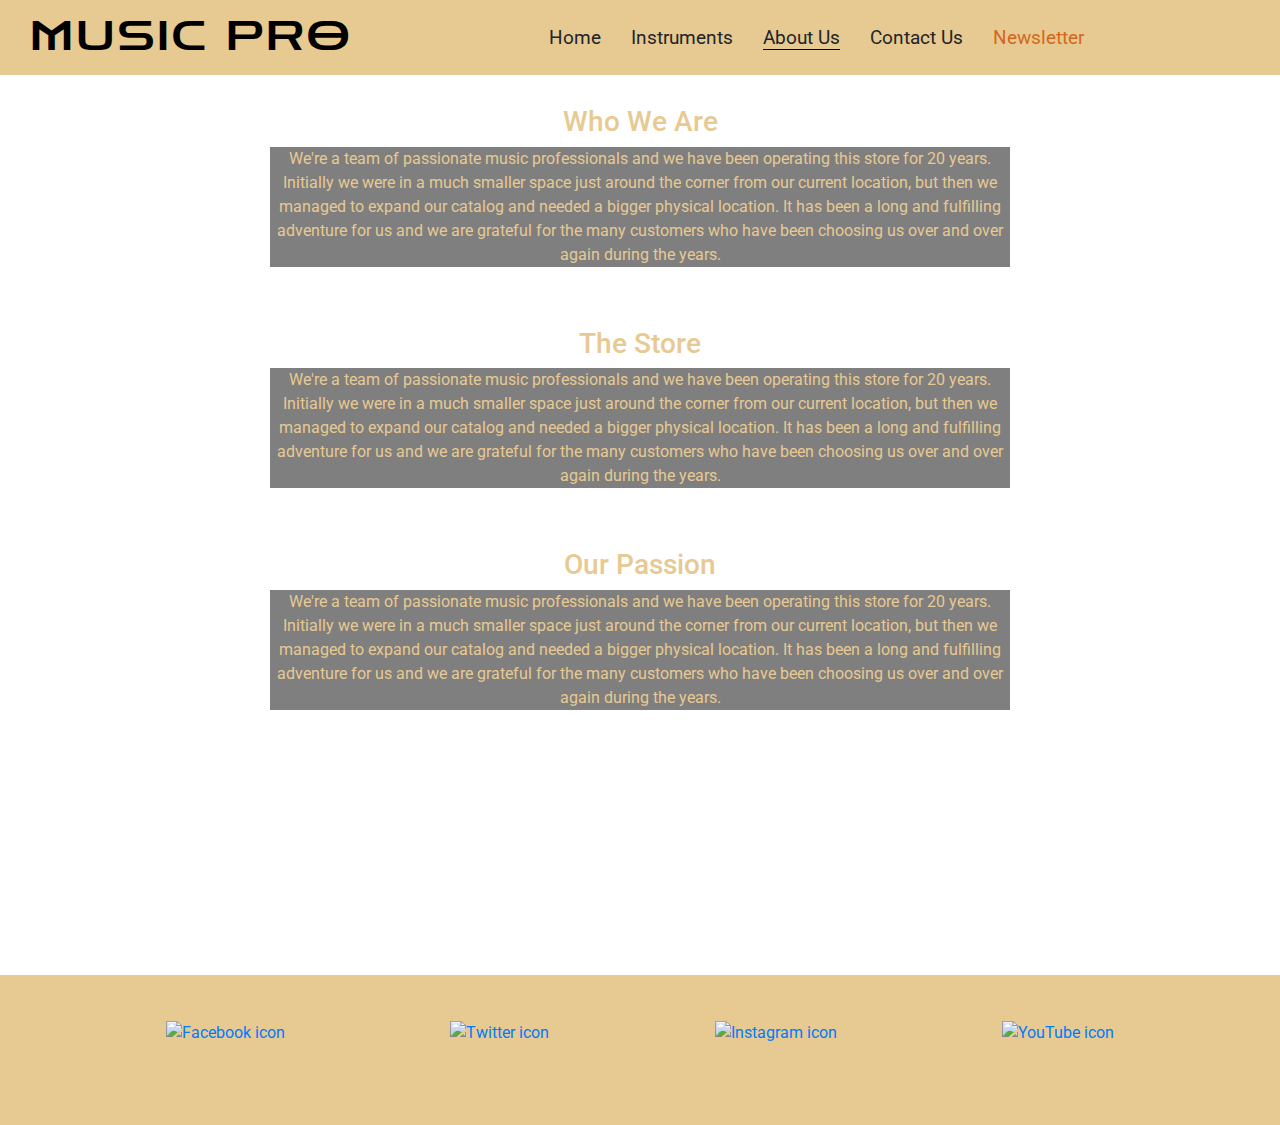
==== commit 919ffb4b: "Add responsive style for about us page" ====
--- a/about-us.html
+++ b/about-us.html
@@ -111,6 +111,21 @@
       </div>
     </section>
 
+    <!-- <section id="about-us-section">
+      <div>
+        <h4>The title</h4>
+        <p>the paragraph the paragraph the paragraph the paragraph the paragraph the paragraph the paragraph the paragraph the paragraph the paragraph the paragraph the paragraph</p>
+      </div>
+      <div>
+        <h4>The title</h4>
+        <p>The paragraph</p>
+      </div>
+      <div>
+        <h4>The title</h4>
+        <p>the paragraph</p>
+      </div>
+    </section> -->
+
   <footer>
     <ul id="social-media">
       <li>
--- a/assets/css/style.css
+++ b/assets/css/style.css
@@ -261,11 +261,14 @@
 }
 
 /* About Us page */
+#about-us-section {
+    display: block;
+    min-height: 100vh;
+}
+
 #about-us-main {
-    display: grid;
-    grid-template-columns: auto;
+    display: block;
     margin: 0 auto;
-    column-gap: 30px;
     min-height: 100vh;
     max-width: 1290px;
     background-image: url("../images/black-microphone.jpg");
@@ -276,17 +279,16 @@
 #about-us-main div {
     width: 100%;
     padding: 30px;
-    min-height: 400px;
-    max-width: 400px;
-    border-radius: 10%;
-    max-height: 400px;
+    max-width: 800px;
     margin: auto;
     text-align: center;
+    height: 33%;
 }
 
 #about-us-main p {
     background-color: rgba(0,0,0,.5);
-    max-width: 400px;
+    max-width: 800px;
+    margin: 0 auto;
 }
 
 #first-paragraph {
@@ -518,12 +520,34 @@
 
     /* about us page */
     #about-us-main {
-        display: grid;
-        grid-template-columns: auto;
-        margin: 60px 30px;
-        column-gap: 30px;
-        row-gap: 30px;
-    }
+        margin: 0 auto;
+        min-height: 100vh;
+        background-image: url("../images/black-microphone.jpg");
+        background-repeat: no;
+        background-size: 1160px 870px;
+    }
+    
+    #about-us-main div {
+        width: 100%;
+        padding: 10px;
+        max-width: 600px;
+        margin: auto;
+        text-align: center;
+    }
+    
+    #about-us-main p {
+        background-color: rgba(0,0,0,.5);
+        max-width: 600px;
+        text-align: center;
+        margin: 0 auto;
+        font-size: 0.9rem;
+    }
+
+    #about-us-main h3 {
+        font-size: 1.25rem;
+    }
+    
+
 }
 
 /* for tablets: */
@@ -698,6 +722,35 @@
         font-size: 1.35rem;
     }
 
+    /* about us page */
+    #about-us-main {
+        margin: 0 auto;
+        min-height: 100vh;
+        background-image: url("../images/black-microphone.jpg");
+        background-repeat: no;
+        background-size: cover;
+    }
+    
+    #about-us-main div {
+        width: 100%;
+        padding: 10px;
+        max-width: 600px;
+        margin: 30px auto;
+        text-align: center;
+    }
+    
+    #about-us-main p {
+        background-color: rgba(0,0,0,.5);
+        max-width: 600px;
+        text-align: center;
+        margin: 0 auto;
+        font-size: 1rem;
+    }
+
+    #about-us-main h3 {
+        font-size: 1.5rem;
+    }
+
 }
 
 /* for larger tablets */
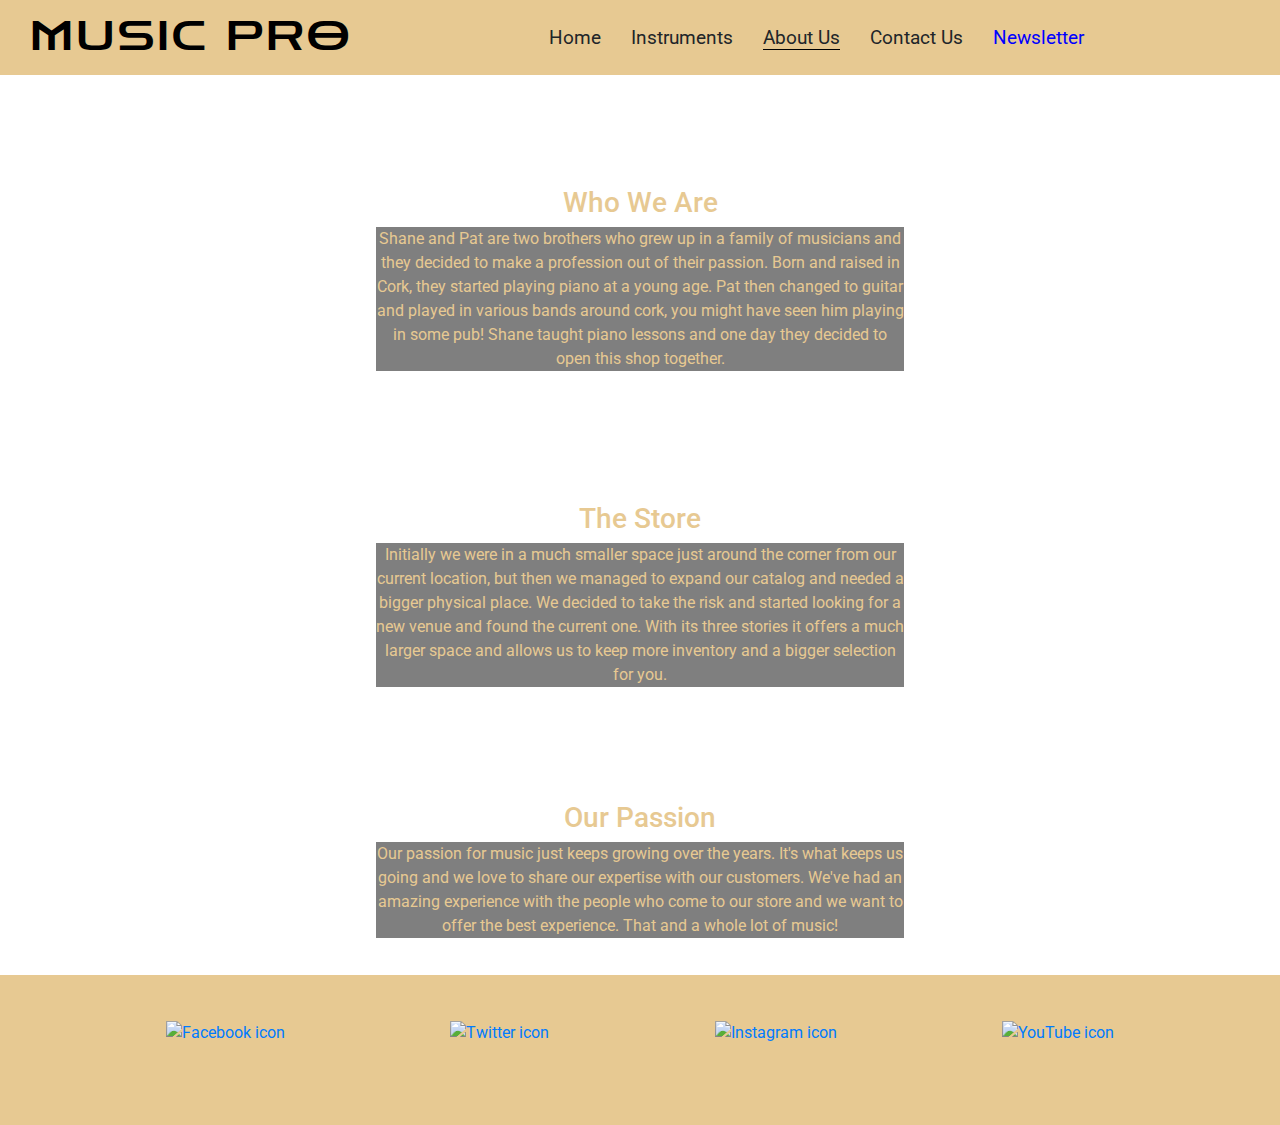
==== commit 51e971e5: "Update readme file, delete obsolete code and comments in all html pages" ====
--- a/about-us.html
+++ b/about-us.html
@@ -2,171 +2,156 @@
 <html lang="en">
 
 <head>
-  <meta charset="UTF-8">
-  <meta name="viewport" content="width=device-width, initial-scale=1.0">
-  <meta name="description" content="Music Shop site for purchasing and repairing instruments">
-  <meta name="keywords" content="music shop, instruments, music, cork, ireland">
+	<meta charset="UTF-8">
+	<meta name="viewport" content="width=device-width, initial-scale=1.0">
+	<meta name="description" content="Music Shop site for purchasing and repairing instruments">
+	<meta name="keywords" content="music shop, instruments, music, cork, ireland">
 
-  <link rel="stylesheet" href="assets/css/style.css">
-  <link rel="stylesheet" href="https://maxcdn.bootstrapcdn.com/bootstrap/4.0.0/css/bootstrap.min.css"
-    integrity="sha384-Gn5384xqQ1aoWXA+058RXPxPg6fy4IWvTNh0E263XmFcJlSAwiGgFAW/dAiS6JXm" crossorigin="anonymous">
-  <title>Music Pro</title>
+	<link rel="stylesheet" href="assets/css/style.css">
+	<link rel="stylesheet" href="https://maxcdn.bootstrapcdn.com/bootstrap/4.0.0/css/bootstrap.min.css"
+		integrity="sha384-Gn5384xqQ1aoWXA+058RXPxPg6fy4IWvTNh0E263XmFcJlSAwiGgFAW/dAiS6JXm" crossorigin="anonymous">
+	<title>Music Pro</title>
 </head>
 
 <body>
-    <div class="modal fade" id="newsletterModal" tabindex="-1" role="dialog" aria-labelledby="exampleModalCenterTitle"
-      aria-hidden="true">
-      <div class="modal-dialog modal-dialog-centered" role="document">
-        <div class="modal-content">
-          <div class="modal-header">
-            <h5 class="modal-title" id="exampleModalLongTitle">Subscribe to our weekly newsletter and win a fantastic
-              prize!</h5>
-            <button type="button" class="close" data-dismiss="modal" aria-label="Close">
-              <span aria-hidden="true">&times;</span>
-            </button>
-          </div>
-          <div class="modal-body">
-            <form method="POST" action="https://formdump.codeinstitute.net/">
-              <label for="fname">First Name</label>
-              <input id="fname" name="first_name" type="text" required class="text-input">
+	<!-- newsletter modal -->
+	<div class="modal fade" id="newsletterModal" tabindex="-1" role="dialog" aria-hidden="true">
+		<div class="modal-dialog modal-dialog-centered" role="document">
+			<div class="modal-content">
+				<div class="modal-header">
+					<h5 class="modal-title" id="exampleModalLongTitle">Subscribe to our weekly newsletter and win a fantastic
+						prize!</h5>
+					<button type="button" class="close" data-dismiss="modal" aria-label="Close">
+						<span aria-hidden="true">&times;</span>
+					</button>
+				</div>
+				<div class="modal-body">
+					<form method="POST" action="https://formdump.codeinstitute.net/">
+						<label for="fname">First Name</label>
+						<input id="fname" name="first_name" type="text" required class="text-input">
 
-              <label for="lname">Last Name</label>
-              <input id="lname" name="last_name" type="text" required class="text-input">
+						<label for="lname">Last Name</label>
+						<input id="lname" name="last_name" type="text" required class="text-input">
 
-              <label for="email">Email Address</label>
-              <input type="email" id="email" name="email_address" required class="text-input">
-            </form>
-          </div>
-          <div class="modal-footer">
-            <button type="button" class="btn btn-secondary" data-dismiss="modal">Close</button>
-            <button type="button" class="btn btn-primary" id="subscribe-button">Subscribe</button>
-          </div>
-        </div>
-      </div>
-    </div>
-    <header>
-      <a href="index.html">
-        <h1 id="logo">Music Pro</h1>
-      </a>
-      <input type="checkbox" class="nav-toggle" id="nav-toggle">
-      <label for="nav-toggle" class="nav-toggle-label">
-        <span></span>
-      </label>
-      <nav id="navigation-bar">
-          <ul id="menu">
-            <li>
-              <a href="index.html">Home</a>
-            </li>
-            <li>
-              <a href="instruments.html">Instruments</a>
-            </li>
-            <li>
-              <a href="about-us.html" class="active">About Us</a>
-            </li>
-            <li>
-              <a href="contact-us.html">Contact Us</a>
-            </li>
-            <li id="subscription">
-              <button type="button" data-toggle="modal" data-target="#newsletterModal">Newsletter</button>
-            </li>
-          </ul>
-      </nav>
-    </header>
-    <section id="about-us-main">
-      <div id="first-paragraph">
-        <h3>Who We Are</h3>
-        <p>
-          We're a team of passionate music professionals and we have been operating this store for 20 years. Initially
-          we
-          were in a much smaller space just around the corner from our current location, but then we managed to expand
-          our catalog and needed
-          a bigger physical location. It has been a long and fulfilling adventure for us and we are grateful for the
-          many customers who have been
-          choosing us over and over again during the years.
-        </p>
-      </div>
-      <div id="second-paragraph">
-        <h3>The Store</h3>
-        <p>
-          We're a team of passionate music professionals and we have been operating this store for 20 years. Initially
-          we
-          were in a much smaller space just around the corner from our current location, but then we managed to expand
-          our catalog and needed
-          a bigger physical location. It has been a long and fulfilling adventure for us and we are grateful for the
-          many customers who have been
-          choosing us over and over again during the years.
-        </p>
-      </div>
-      <div id="third-paragraph">
-        <h3>Our Passion</h3>
-        <p>
-          We're a team of passionate music professionals and we have been operating this store for 20 years. Initially
-          we
-          were in a much smaller space just around the corner from our current location, but then we managed to expand
-          our catalog and needed
-          a bigger physical location. It has been a long and fulfilling adventure for us and we are grateful for the
-          many customers who have been
-          choosing us over and over again during the years.
-        </p>
-      </div>
-    </section>
+						<label for="email">Email Address</label>
+						<input type="email" id="email" name="email_address" required class="text-input">
+					</form>
+				</div>
+				<div class="modal-footer">
+					<button type="button" class="btn btn-secondary" data-dismiss="modal">Close</button>
+					<button type="button" class="btn btn-primary" id="subscribe-button">Subscribe</button>
+				</div>
+			</div>
+		</div>
+	</div>
+	<!-- header and nav bar -->
+	<header>
+		<a href="index.html">
+			<h1 id="logo">Music Pro</h1>
+		</a>
+		<input type="checkbox" class="nav-toggle" id="nav-toggle">
+		<label for="nav-toggle" class="nav-toggle-label">
+			<span></span>
+		</label>
+		<nav id="navigation-bar">
+			<ul id="menu">
+				<li>
+					<a href="index.html">Home</a>
+				</li>
+				<li>
+					<a href="instruments.html">Instruments</a>
+				</li>
+				<li>
+					<a href="about-us.html" class="active">About Us</a>
+				</li>
+				<li>
+					<a href="contact-us.html">Contact Us</a>
+				</li>
+				<li id="subscription">
+					<button type="button" data-toggle="modal" data-target="#newsletterModal">Newsletter</button>
+				</li>
+			</ul>
+		</nav>
+	</header>
+	<!-- main section -->
+	<div id="about-us-page-wrapper">
+		<section id="about-us-main">
+			<div id="first-paragraph">
+				<h3>Who We Are</h3>
+				<p>
+					Shane and Pat are two brothers who grew up in a family of musicians and they decided to make a profession out
+					of their passion.
+					Born and raised in Cork, they started playing piano at a young age. Pat then changed to guitar and played in
+					various bands around cork,
+					you might have seen him playing in some pub! Shane taught piano lessons and one day they decided to open this
+					shop together.
+				</p>
+			</div>
+			<div id="second-paragraph">
+				<h3>The Store</h3>
+				<p>
+					Initially we
+					were in a much smaller space just around the corner from our current location, but then we managed to expand
+					our catalog and needed
+					a bigger physical place. We decided to take the risk and started looking for a new venue and found the current
+					one.
+					With its three stories it offers a much larger space and allows us to keep more inventory and a bigger
+					selection for you.
+				</p>
+			</div>
+			<div id="third-paragraph">
+				<h3>Our Passion</h3>
+				<p>
+					Our passion for music just keeps growing over the years. It's what keeps us going and we love to share our
+					expertise with our customers.
+					We've had an amazing experience with the people who come to our store and we want to offer the best
+					experience.
+					That and a whole lot of music!
+				</p>
+			</div>
+		</section>
+	</div>
+	<footer>
+		<ul id="social-media">
+			<li>
+				<a href="https://www.facebook.com/" target="_blank" rel="noopener"
+					aria-label="Visit our Facebook page (opens site in a new tab)">
+					<img src="assets/images/facebook.png" alt="Facebook icon">
+				</a>
+			</li>
+			<li>
+				<a href="https://twitter.com/" target="_blank" rel="noopener"
+					aria-label="Visit our Twitter page (opens site in a new tab)">
+					<img src="assets/images/Twitter.png" alt="Twitter icon">
+				</a>
+			</li>
+			<li>
+				<a href="https://www.instagram.com/" target="_blank" rel="noopener"
+					aria-label="Visit our Instagram page (opens site in a new tab)">
+					<img src="assets/images/instagram.png" alt="Instagram icon">
+				</a>
+			</li>
+			<li>
+				<a href="https://www.youtube.com/" target="_blank" rel="noopener"
+					aria-label="Visit our YouTube Channel (opens site in a new tab)">
+					<img src="assets/images/youtube.png" alt="YouTube icon">
+				</a>
+			</li>
+		</ul>
+	</footer>
 
-    <!-- <section id="about-us-section">
-      <div>
-        <h4>The title</h4>
-        <p>the paragraph the paragraph the paragraph the paragraph the paragraph the paragraph the paragraph the paragraph the paragraph the paragraph the paragraph the paragraph</p>
-      </div>
-      <div>
-        <h4>The title</h4>
-        <p>The paragraph</p>
-      </div>
-      <div>
-        <h4>The title</h4>
-        <p>the paragraph</p>
-      </div>
-    </section> -->
-
-  <footer>
-    <ul id="social-media">
-      <li>
-        <a href="https://www.facebook.com/" target="_blank" rel="noopener"
-          aria-label="Visit our Facebook page (opens site in a new tab)">
-          <img src="assets/images/facebook.png" alt="Facebook icon">
-        </a>
-      </li>
-      <li>
-        <a href="https://twitter.com/" target="_blank" rel="noopener"
-          aria-label="Visit our Twitter page (opens site in a new tab)">
-          <img src="assets/images/Twitter.png" alt="Twitter icon">
-        </a>
-      </li>
-      <li>
-        <a href="https://www.instagram.com/" target="_blank" rel="noopener"
-          aria-label="Visit our Instagram page (opens site in a new tab)">
-          <img src="assets/images/instagram.png" alt="Instagram icon">
-        </a>
-      </li>
-      <li>
-        <a href="https://www.youtube.com/" target="_blank" rel="noopener"
-          aria-label="Visit our YouTube Channel (opens site in a new tab)">
-          <img src="assets/images/youtube.png" alt="YouTube icon">
-        </a>
-      </li>
-    </ul>
-  </footer>
-
-  <!-- bootstrap and google font scripts -->
-  <script src="https://code.jquery.com/jquery-3.2.1.slim.min.js"
-    integrity="sha384-KJ3o2DKtIkvYIK3UENzmM7KCkRr/rE9/Qpg6aAZGJwFDMVNA/GpGFF93hXpG5KkN"
-    crossorigin="anonymous"></script>
-  <script src="https://cdnjs.cloudflare.com/ajax/libs/popper.js/1.12.9/umd/popper.min.js"
-    integrity="sha384-ApNbgh9B+Y1QKtv3Rn7W3mgPxhU9K/ScQsAP7hUibX39j7fakFPskvXusvfa0b4Q"
-    crossorigin="anonymous"></script>
-  <script src="https://maxcdn.bootstrapcdn.com/bootstrap/4.0.0/js/bootstrap.min.js"
-    integrity="sha384-JZR6Spejh4U02d8jOt6vLEHfe/JQGiRRSQQxSfFWpi1MquVdAyjUar5+76PVCmYl"
-    crossorigin="anonymous"></script>
-  <!--  font awesome script -->
-  <script src="https://kit.fontawesome.com/4183302470.js" crossorigin="anonymous"></script>
+	<!-- bootstrap and google font scripts -->
+	<script src="https://code.jquery.com/jquery-3.2.1.slim.min.js"
+		integrity="sha384-KJ3o2DKtIkvYIK3UENzmM7KCkRr/rE9/Qpg6aAZGJwFDMVNA/GpGFF93hXpG5KkN"
+		crossorigin="anonymous"></script>
+	<script src="https://cdnjs.cloudflare.com/ajax/libs/popper.js/1.12.9/umd/popper.min.js"
+		integrity="sha384-ApNbgh9B+Y1QKtv3Rn7W3mgPxhU9K/ScQsAP7hUibX39j7fakFPskvXusvfa0b4Q"
+		crossorigin="anonymous"></script>
+	<script src="https://maxcdn.bootstrapcdn.com/bootstrap/4.0.0/js/bootstrap.min.js"
+		integrity="sha384-JZR6Spejh4U02d8jOt6vLEHfe/JQGiRRSQQxSfFWpi1MquVdAyjUar5+76PVCmYl"
+		crossorigin="anonymous"></script>
+	<!--  font awesome script -->
+	<script src="https://kit.fontawesome.com/4183302470.js" crossorigin="anonymous"></script>
 </body>
 
 </html>--- a/assets/css/style.css
+++ b/assets/css/style.css
@@ -66,7 +66,7 @@
 
 #menu button{
     background-color: inherit;
-    color: chocolate;
+    color: blue;
 }
 
 #menu button:hover{
@@ -76,13 +76,6 @@
 /* This is the checkbox used to show and collapse the navigation menu for smaller screens */
 #nav-toggle, .nav-toggle-label {
     display: none;
-}
-
-/* carousel bootstrap */
-#carousel-container #carousel .carousel-item{
-    height: 600px;
-    width: 100%;
-    z-index: 0;
 }
 
 /* hero image */
@@ -105,7 +98,6 @@
     display: grid;
     grid-template-columns: auto auto;
     min-height: 100vh;
-    grid: 30px;
     margin: auto;
     max-width: 1600px;
 }
@@ -205,7 +197,7 @@
 /* instruments page */
 #instruments-nav{
     display: flex;
-    justify-content:space-between;
+    justify-content: space-between;
     padding: 15px 60px;
     background-color: black;
 }
@@ -235,9 +227,16 @@
     grid-column-end: 5;
 }
 
-.grid-item img {
-    height: auto;
-    width: 90%;
+.vertical-images img{
+    height: 400px;
+    width: 100%;
+    object-fit: cover;
+}
+
+.horizontal-images img {
+    height: 200px;
+    width: 100%;
+    object-fit: cover;
 }
 
 .grid-item {
@@ -267,27 +266,28 @@
 }
 
 #about-us-main {
-    display: block;
+    display: grid;
+    grid-template-columns: auto;
     margin: 0 auto;
     min-height: 100vh;
     max-width: 1290px;
     background-image: url("../images/black-microphone.jpg");
-    background-repeat: no;
+    background-repeat: no-repeat;
     background-size: cover;
+    background-position: center;
 }
 
 #about-us-main div {
     width: 100%;
-    padding: 30px;
     max-width: 800px;
     margin: auto;
     text-align: center;
-    height: 33%;
+    height: 30%;
 }
 
 #about-us-main p {
     background-color: rgba(0,0,0,.5);
-    max-width: 800px;
+    width: 66%;
     margin: 0 auto;
 }
 
@@ -307,7 +307,10 @@
 #contact-us-section {
     display: grid;
     grid-template-columns: auto auto;
-    margin: 60px 30px;
+    margin: 0 auto;
+    min-height: 100vh;
+    padding: 75px 0;
+    align-items: center;
 }
 
 #your-query-fieldset{
@@ -316,6 +319,7 @@
     grid-column-start: 2;
     grid-column-end: 3;
     margin: auto;
+    padding-top: 60px;
 }
 
 #submit-button{
@@ -336,7 +340,8 @@
     margin: auto;
     vertical-align: middle;
     display: inline-block;
-    background-color: rgba(204, 106, 15, 0.5);
+    background-color: black;
+    color: rgb(231, 201, 146);
 }
 
 #query-text {
@@ -375,9 +380,9 @@
         position: absolute;
         text-align: center;
         right: 0;
-        z-index: 10;
         top: 75px;
-        width: 100%;       
+        width: 100%;  
+        z-index: 10;     
     }
 
     .nav-toggle-label {
@@ -431,6 +436,7 @@
     }
 
     #hero-image-container {
+        background-image: url("../images/guitaronfire-small.jpg");
         height: 400px;
         width: 100%;
         background-size: 640px 400px;
@@ -515,29 +521,56 @@
     .instrument-category {
         grid-column-start: 1;
         grid-column-end: 3;
-
-    }
+    }
+
+    .vertical-images img{
+        height: 200px;
+        width: 100%;
+        object-fit: cover;
+    }
+    
+    .horizontal-images img {
+        height: 100px;
+        width: 100%;
+        object-fit: cover;
+    }
+    
 
     /* about us page */
+    #about-us-page-wrapper {
+        min-height: 900px;
+        height: 100vh;
+        margin-bottom: 75px;
+    }
+
+    #about-us-section {
+        display: block;
+        height: 100%;
+        position: relative;
+    }
+
     #about-us-main {
+        display: grid;
+        grid-template-columns: auto;
+        row-gap: 10px;
         margin: 0 auto;
-        min-height: 100vh;
         background-image: url("../images/black-microphone.jpg");
-        background-repeat: no;
-        background-size: 1160px 870px;
+        background-repeat: no-repeat;
+        background-size: cover;
+        background-position: center;
+        position: absolute;
+        left: 0;
+        top: 75px;
     }
     
     #about-us-main div {
         width: 100%;
-        padding: 10px;
-        max-width: 600px;
-        margin: auto;
         text-align: center;
     }
     
     #about-us-main p {
         background-color: rgba(0,0,0,.5);
-        max-width: 600px;
+        width: 80%;
         text-align: center;
         margin: 0 auto;
         font-size: 0.9rem;
@@ -547,7 +580,37 @@
         font-size: 1.25rem;
     }
     
-
+    /* contact us page */
+    #contact-page-wrapper {
+        min-height: 1100px;
+    }
+
+    #contact-us-section {
+        display: grid;
+        grid-template-columns: auto;
+        width: 100%;
+        position: absolute;
+        left: 0;
+        top: 75px;
+        grid-row-gap: 30px;
+    }
+    
+    #your-query-fieldset{
+        max-width: 400px;
+        border: 1px solid black;
+        margin: auto; 
+        padding-top: 30px;
+    }
+    
+    #contact-information {
+        text-align: center;
+        width: 100%;
+        font-size: 1.25rem;
+    }
+    
+    #query-text {
+        height: 4rem;
+    }
 }
 
 /* for tablets: */
@@ -581,9 +644,9 @@
         position: absolute;
         text-align: center;
         right: 0;
-        z-index: 10;
         top: 75px;
-        width: 100%;       
+        width: 100%;
+        z-index: 10;          
     }
 
     .nav-toggle-label {
@@ -637,6 +700,7 @@
     }
 
     #hero-image-container {
+        background-image: url("../images/guitaronfire-medium.jpg");
         height: 400px;
         width: 100%;
         background-size: 960px 600px;
@@ -722,35 +786,135 @@
         font-size: 1.35rem;
     }
 
+    .vertical-images img{
+        height: 250px;
+        width: 100%;
+        object-fit: cover;
+    }
+    
+    .horizontal-images img {
+        height: 125px;
+        width: 100%;
+        object-fit: cover;
+    }
+
     /* about us page */
+    #about-us-page-wrapper {
+        min-height: 900px;
+        height: 100vh;
+        margin-bottom: 75px;
+    }
+
+    #about-us-section {
+        display: block;
+        height: 100%;
+        position: relative;
+    }
+
     #about-us-main {
+        display: grid;
+        grid-template-columns: auto;
+        row-gap: 10px;
         margin: 0 auto;
-        min-height: 100vh;
         background-image: url("../images/black-microphone.jpg");
-        background-repeat: no;
+        background-repeat: no-repeat;
         background-size: cover;
+        background-position: center;
+        position: absolute;
+        left: 0;
+        top: 75px;
     }
     
     #about-us-main div {
         width: 100%;
-        padding: 10px;
-        max-width: 600px;
-        margin: 30px auto;
         text-align: center;
     }
     
     #about-us-main p {
         background-color: rgba(0,0,0,.5);
-        max-width: 600px;
+        width: 80%;
+        text-align: center;
+        margin: 0 auto;
+        font-size: 0.9rem;
+    }
+
+    #about-us-main h3 {
+        font-size: 1.25rem;
+    }
+    
+    /* about us page */
+    #about-us-page-wrapper {
+        min-height: 100vh;
+        margin-bottom: 75px;
+    }
+
+    #about-us-section {
+        display: block;
+        position: relative;
+        margin: 0 auto;
+    }
+
+    #about-us-main {
+        display: grid;
+        grid-template-columns: auto;
+        width: 100%;
+        background-image: url("../images/black-microphone.jpg");
+        background-repeat: no-repeat;
+        background-size: cover;
+        background-position: center;
+        position: absolute;
+        left: 0;
+        top: 75px;
+    }
+    
+    #about-us-main div {
+        width: 100%;
+        text-align: center;
+    }
+    
+    #about-us-main p {
+        background-color: rgba(0,0,0,.5);
+        width: 75%;
         text-align: center;
         margin: 0 auto;
         font-size: 1rem;
     }
 
     #about-us-main h3 {
-        font-size: 1.5rem;
-    }
-
+        font-size: 1.25rem;
+    }
+
+    /* contact us page */
+    #contact-page-wrapper {
+        min-height: 1100px;
+    }
+
+    #contact-us-section {
+        display: grid;
+        grid-template-columns: auto;
+        width: 100%;
+        position: absolute;
+        left: 0;
+        top: 75px;
+        grid-row-gap: 30px;
+    }
+    
+    #your-query-fieldset{
+        max-width: 400px;
+        border: 1px solid black;
+        margin: auto; 
+        padding-top: 30px;
+    }
+    
+    #contact-information {
+        text-align: center;
+        width: 100%;
+        font-size: 1.25rem;
+    }
+    
+    #query-text {
+        height: 4rem;
+    }
 }
 
 /* for larger tablets */
@@ -777,6 +941,7 @@
     }
 
     #hero-image-container {
+        background-image: url("../images/guitaronfire-medium.jpg");
         height: 400px;
         width: 100%;
         background-size: 1280px 800px;
@@ -794,4 +959,18 @@
         height: 50px;
         width: 50px;
     }
+
+    /* instruments page */
+    .vertical-images img{
+        height: 300px;
+        width: 100%;
+        object-fit: cover;
+    }
+    
+    .horizontal-images img {
+        height: 150px;
+        width: 100%;
+        object-fit: cover;
+    }
+
 }